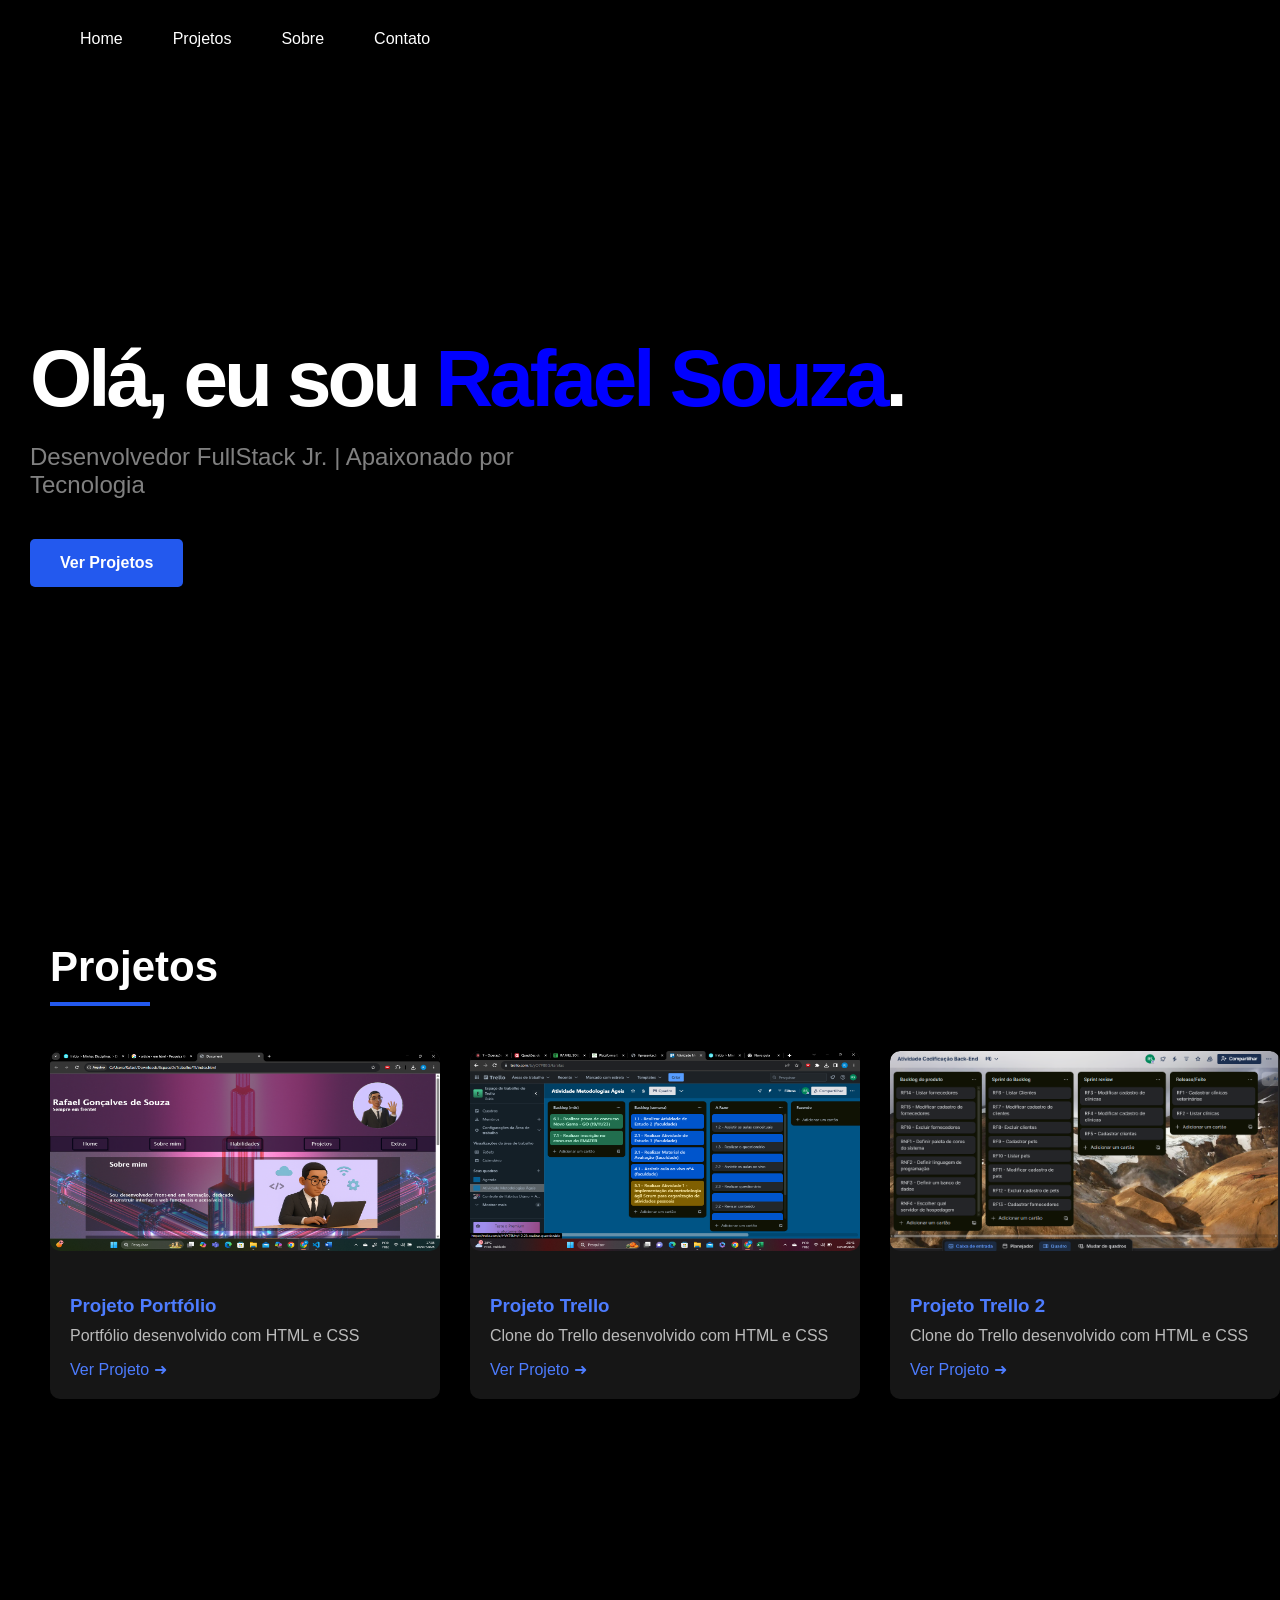
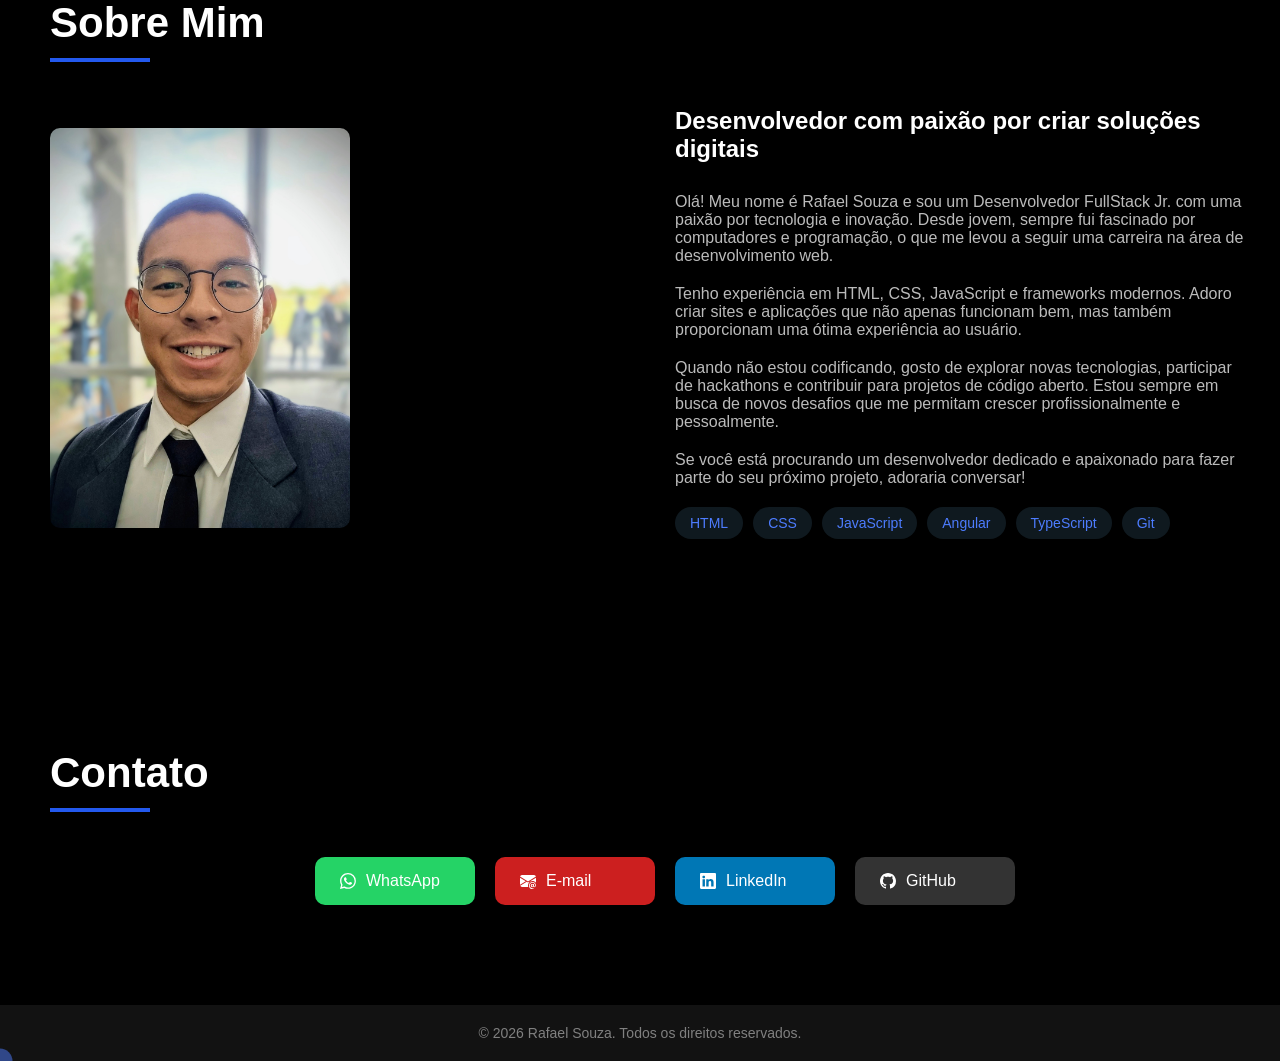
==== index.html @ 819c8e97 "Primeiro commit do portfólio" ====
<!DOCTYPE html>
<html lang="pt-br">

<head>
    <meta charset="UTF-8">
    <meta name="viewport" content="width=device-width, initial-scale=1.0">
    <title>Portfólio | Rafael Souza</title>
    <link rel="stylesheet" href="styles.css">
</head>

<body>
    <header>
        <ul>
            <li class="efeito-cursor"><a>Home</a></li>
            <li class="efeito-cursor"><a>Projetos</a></li>
            <li class="efeito-cursor"><a>Sobre</a></li>
            <li class="efeito-cursor"><a>Contato</a></li>
        </ul>
    </header>

    <section class="principal">
        <div>
            <h1>Olá, eu sou <span>Rafael Souza</span>.</h1>
            <p>Desenvolvedor FullStack Jr. | Apaixonado por Tecnologia</p>
            <a href="#projetos" class="botao-projetos efeito-cursor">Ver Projetos</a>
        </div>
    </section>
    <section class="secao">
        <h2 id="projetos" class="titulo-secao">Projetos</h2>
        <div class="grade-projetos">
            <div class="card-projeto efeito-cursor">
                <img class="img-projeto" src="img/Captura de Tela (7).png"
                    alt="Captura de tela de um site de portfólio">
                <div class="info-projeto">
                    <h3>Projeto Portfólio</h3>
                    <p>Portfólio desenvolvido com HTML e CSS</p>
                    <a>Ver Projeto ➜</a>
                </div>
            </div>
            <div class="card-projeto efeito-cursor">
                <img class="img-projeto" src="img/Captura de tela 2023-10-30 204137.png"
                    alt="Captura de tela de um site de portfólio">
                <div class="info-projeto">
                    <h3>Projeto Trello</h3>
                    <p>Clone do Trello desenvolvido com HTML e CSS</p>
                    <a>Ver Projeto ➜</a>
                </div>
            </div>
            <div class="card-projeto efeito-cursor">
                <img class="img-projeto" src="img/Captura de tela 2025-10-20 155051.png"
                    alt="Captura de tela de um site de portfólio">
                <div class="info-projeto">
                    <h3>Projeto Trello 2</h3>
                    <p>Clone do Trello desenvolvido com HTML e CSS</p>
                    <a>Ver Projeto ➜</a>
                </div>
            </div>

        </div>
    </section>
    <section class="secao">
        <h2 class="titulo-secao">Sobre Mim</h2>
        <div class="sobre">
            <img class="img-sobre" src="img/20231110_150237~2.jpg">
            <div class="conteudo-sobre">
                <h2>Desenvolvedor com paixão por criar soluções digitais</h2>
                <p>Olá! Meu nome é Rafael Souza e sou um Desenvolvedor FullStack Jr. com uma paixão por tecnologia e
                    inovação. Desde jovem, sempre fui fascinado por computadores e programação, o que me levou a seguir
                    uma carreira na área de desenvolvimento web.</p>
                <p>Tenho experiência em HTML, CSS, JavaScript e frameworks modernos. Adoro criar sites e aplicações que
                    não apenas funcionam bem, mas também proporcionam uma ótima experiência ao usuário.</p>
                <p>Quando não estou codificando, gosto de explorar novas tecnologias, participar de hackathons e
                    contribuir para projetos de código aberto. Estou sempre em busca de novos desafios que me permitam
                    crescer profissionalmente e pessoalmente.</p>
                <p>Se você está procurando um desenvolvedor dedicado e apaixonado para fazer parte do seu próximo
                    projeto, adoraria conversar!</p>
                <div class="habilidades">
                    <span class="tag-habilidades">HTML</span>
                    <span class="tag-habilidades">CSS</span>
                    <span class="tag-habilidades">JavaScript</span>
                    <span class="tag-habilidades">Angular</span>
                    <span class="tag-habilidades">TypeScript</span>
                    <span class="tag-habilidades">Git</span>
                </div>
            </div>
        </div>

    </section>
    <section class="secao">
        <h2 class="titulo-secao">Contato</h2>
        <div class="botoes-contato">
            <a href="https://wa.me/5561994406765" class="botao-contato whatsapp efeito-cursor">
                <svg xmlns="http://www.w3.org/2000/svg" width="16" height="16" fill="currentColor"
                    class="bi bi-whatsapp" viewBox="0 0 16 16">
                    <path
                        d="M13.601 2.326A7.85 7.85 0 0 0 7.994 0C3.627 0 .068 3.558.064 7.926c0 1.399.366 2.76 1.057 3.965L0 16l4.204-1.102a7.9 7.9 0 0 0 3.79.965h.004c4.368 0 7.926-3.558 7.93-7.93A7.9 7.9 0 0 0 13.6 2.326zM7.994 14.521a6.6 6.6 0 0 1-3.356-.92l-.24-.144-2.494.654.666-2.433-.156-.251a6.56 6.56 0 0 1-1.007-3.505c0-3.626 2.957-6.584 6.591-6.584a6.56 6.56 0 0 1 4.66 1.931 6.56 6.56 0 0 1 1.928 4.66c-.004 3.639-2.961 6.592-6.592 6.592m3.615-4.934c-.197-.099-1.17-.578-1.353-.646-.182-.065-.315-.099-.445.099-.133.197-.513.646-.627.775-.114.133-.232.148-.43.05-.197-.1-.836-.308-1.592-.985-.59-.525-.985-1.175-1.103-1.372-.114-.198-.011-.304.088-.403.087-.088.197-.232.296-.346.1-.114.133-.198.198-.33.065-.134.034-.248-.015-.347-.05-.099-.445-1.076-.612-1.47-.16-.389-.323-.335-.445-.34-.114-.007-.247-.007-.38-.007a.73.73 0 0 0-.529.247c-.182.198-.691.677-.691 1.654s.71 1.916.81 2.049c.098.133 1.394 2.132 3.383 2.992.47.205.84.326 1.129.418.475.152.904.129 1.246.08.38-.058 1.171-.48 1.338-.943.164-.464.164-.86.114-.943-.049-.084-.182-.133-.38-.232" />
                </svg>
                <span>WhatsApp</span>
            </a>

            <a href="https://mail.google.com/mail/?view=cm&fs=1&to=rafaelsouzagoncalves2@gmail.com" target="_blank" class="botao-contato email efeito-cursor">
                <svg xmlns="http://www.w3.org/2000/svg" width="16" height="16" fill="currentColor"
                    class="bi bi-envelope-at-fill" viewBox="0 0 16 16">
                    <path
                        d="M2 2A2 2 0 0 0 .05 3.555L8 8.414l7.95-4.859A2 2 0 0 0 14 2zm-2 9.8V4.698l5.803 3.546zm6.761-2.97-6.57 4.026A2 2 0 0 0 2 14h6.256A4.5 4.5 0 0 1 8 12.5a4.49 4.49 0 0 1 1.606-3.446l-.367-.225L8 9.586zM16 9.671V4.697l-5.803 3.546.338.208A4.5 4.5 0 0 1 12.5 8c1.414 0 2.675.652 3.5 1.671" />
                    <path
                        d="M15.834 12.244c0 1.168-.577 2.025-1.587 2.025-.503 0-1.002-.228-1.12-.648h-.043c-.118.416-.543.643-1.015.643-.77 0-1.259-.542-1.259-1.434v-.529c0-.844.481-1.4 1.26-1.4.585 0 .87.333.953.63h.03v-.568h.905v2.19c0 .272.18.42.411.42.315 0 .639-.415.639-1.39v-.118c0-1.277-.95-2.326-2.484-2.326h-.04c-1.582 0-2.64 1.067-2.64 2.724v.157c0 1.867 1.237 2.654 2.57 2.654h.045c.507 0 .935-.07 1.18-.18v.731c-.219.1-.643.175-1.237.175h-.044C10.438 16 9 14.82 9 12.646v-.214C9 10.36 10.421 9 12.485 9h.035c2.12 0 3.314 1.43 3.314 3.034zm-4.04.21v.227c0 .586.227.8.581.8.31 0 .564-.17.564-.743v-.367c0-.516-.275-.708-.572-.708-.346 0-.573.245-.573.791" />
                </svg>
                <span>E-mail</span>
            </a>
            <a href="https://www.linkedin.com/in/rafael-gonçalves-de-souza-638a49396" class="botao-contato linkedin efeito-cursor">
                <svg xmlns="http://www.w3.org/2000/svg" width="16" height="16" fill="currentColor"
                    class="bi bi-linkedin" viewBox="0 0 16 16">
                    <path
                        d="M0 1.146C0 .513.526 0 1.175 0h13.65C15.474 0 16 .513 16 1.146v13.708c0 .633-.526 1.146-1.175 1.146H1.175C.526 16 0 15.487 0 14.854zm4.943 12.248V6.169H2.542v7.225zm-1.2-8.212c.837 0 1.358-.554 1.358-1.248-.015-.709-.52-1.248-1.342-1.248S2.4 3.226 2.4 3.934c0 .694.521 1.248 1.327 1.248zm4.908 8.212V9.359c0-.216.016-.432.08-.586.173-.431.568-.878 1.232-.878.869 0 1.216.662 1.216 1.634v3.865h2.401V9.25c0-2.22-1.184-3.252-2.764-3.252-1.274 0-1.845.7-2.165 1.193v.025h-.016l.016-.025V6.169h-2.4c.03.678 0 7.225 0 7.225z" />
                </svg>
                <span>LinkedIn</span>
            </a>
            <a href="https://github.com/Rafael-G-Souza" class="botao-contato github efeito-cursor">
                <svg xmlns="http://www.w3.org/2000/svg" width="16" height="16" fill="currentColor" class="bi bi-github"
                    viewBox="0 0 16 16">
                    <path
                        d="M8 0C3.58 0 0 3.58 0 8c0 3.54 2.29 6.53 5.47 7.59.4.07.55-.17.55-.38 0-.19-.01-.82-.01-1.49-2.01.37-2.53-.49-2.69-.94-.09-.23-.48-.94-.82-1.13-.28-.15-.68-.52-.01-.53.63-.01 1.08.58 1.23.82.72 1.21 1.87.87 2.33.66.07-.52.28-.87.51-1.07-1.78-.2-3.64-.89-3.64-3.95 0-.87.31-1.59.82-2.15-.08-.2-.36-1.02.08-2.12 0 0 .67-.21 2.2.82.64-.18 1.32-.27 2-.27s1.36.09 2 .27c1.53-1.04 2.2-.82 2.2-.82.44 1.1.16 1.92.08 2.12.51.56.82 1.27.82 2.15 0 3.07-1.87 3.75-3.65 3.95.29.25.54.73.54 1.48 0 1.07-.01 1.93-.01 2.2 0 .21.15.46.55.38A8.01 8.01 0 0 0 16 8c0-4.42-3.58-8-8-8" />
                </svg>
                <span>GitHub</span>
            </a>
        </div>
    </section>

    <footer>
        <p>© 2026 Rafael Souza. Todos os direitos reservados.</p>
    </footer>
    <div class="cursor"></div>
</body>
<script>
    const cursor = document.querySelector('.cursor');

    document.addEventListener('mousemove', function (e) {
        cursor.style.left = e.clientX + 'px';
        cursor.style.top = e.clientY + 'px';
    });

    document.addEventListener('mouseleave', function () {
        cursor.style.display = 'none';
    });

    document.addEventListener('mouseenter', function () {
        cursor.style.display = 'block';
    });
</script>

</html>
---- styles.css ----
*{
    margin: 0;
    padding: 0;
    box-sizing: border-box;
    font-family: 'Lucida Sans', 'Lucida Sans Regular', 'Lucida Grande', 'Lucida Sans Unicode', Geneva, Verdana, sans-serif;
    cursor: none;
}

html {
    scroll-behavior: smooth;
}

body{
    background-color: black;
    color: white;
}
header{
    display: flex;
    justify-content: space-between;
    align-items: center;
    padding: 30px;
    margin-left: 50px;
}

.secao{
    padding: 100px 0;
    padding-left: 50px;
}
ul{
    display: flex;
    gap: 50px;
    list-style: none;
}

.principal{
    display: flex;
    align-items: center;
    margin-left: 30px;
    min-height: 85vh;
}

.principal h1{
    font-size: 80px;
    line-height: 1.1;
    margin-bottom: 20px;
    letter-spacing: -4px;
}

.principal h1 span{
    color: blue;
}

.principal p{
    font-size: 24px;
    margin-bottom: 40px;
    max-width: 500px;
    color: gray;
}

.botao-projetos{
    display: inline-block;
    padding: 15px 30px;
    background-color: #2359ee;
    color: white;
    font-weight: bold;
    border-radius: 5px;
    text-decoration: none;
}


.titulo-secao{
    font-size: 42px;
    margin-bottom: 60px;
    position: relative;
}

.titulo-secao::after{
    content: '';
    position: absolute;
    bottom: -15px;
    left: 0;
    width: 100px;
    height: 4px;
    background-color: #2359ee;
}

.grade-projetos{
    display: grid;
    grid-template-columns: repeat(auto-fill, minmax(300px, 1fr));
    gap: 30px;
}
.img-projeto{
    width: 100%;
    height: 200px;
    border-radius: 10px;
    margin-bottom: 20px;
}

.card-projeto{
    background-color: #161616;
    border-radius: 10px;
    overflow: hidden;
}

.info-projeto{
    padding: 20px;
}

.info-projeto h3{
    margin-bottom: 10px;
}

.info-projeto p{
    color: #bbb;
    margin-bottom: 15px;
}

.info-projeto{
    color: #4d7cfe;
    font-weight: 500;
}

.sobre{
    display: grid;
    grid-template-columns: 1fr 1fr;
    gap: 50px;
    align-items: center;
    max-width: 1200px;
}

.img-sobre{
    height: 400px;
    background-color: #161616;
    border-radius: 10px;
}

.conteudo-sobre h2{
    margin-bottom: 30px;

}

.conteudo-sobre p{
    color: #bbb;
    margin-bottom: 20px;

}

.habilidades{
    display: flex;
    flex-wrap: wrap;
    margin-top: 20px;
}

.tag-habilidades{
    background-color: rgba(77, 124, 154, 0.2);
    color: #4d7cfe;
    padding: 8px 15px;
    border-radius: 20px;
    margin-right: 10px;
    margin-bottom: 10px;
    font-size: 14px;
}

.botoes-contato{
    display: flex;
    flex-wrap: wrap;
    gap: 20px;
    justify-content: center;
    align-items: center;
    max-width: 800px;
    margin: 0 auto;
}

.botao-contato{
    display: flex;
    align-items: center;
    gap: 10px;
    padding: 15px 25px;
    border-radius: 10px;
    font-weight: 500;
    min-width: 160px;
    text-decoration: none;
}

.whatsapp{
    background-color: #25D366;
    color: white;
}

.email{
    background-color: rgb(204, 31, 31);
    color: white;
}

.linkedin{
    background-color: #0077b5;
    color: white;
}

.github{
    background-color: #333;
    color: white;   
}

footer{
    text-align: center;
    padding: 20px;
    background-color: #121212;
    color: gray;
    font-size: 14px;
}

.efeito-cursor:hover{
    transform:translateY(-5px);
    transition: all 0.3s ease-in-out;
}

.cursor{
    pointer-events: none;
    position: fixed;
    width:25px;
    height:25px;
    border-radius: 50%;
    background-color: rgba(77, 124, 254, 0.5);
    z-index: 99;
    transform: translate(-50%, -50%);
}

img{
    max-width: 100%;
    height: auto;
}

@media (max-width: 768px){
    header{
        padding: 20px;
    }
    .principal h1{
        font-size: 50px;
    }
    ul{
        gap: 20px;
        justify-content: flex-start;
    }
    .secao{
        padding: 60px 20px;
    }
    .sobre{
        grid-template-columns: 1fr;
    }
    .img-sobre{
        height: auto;
    }
}
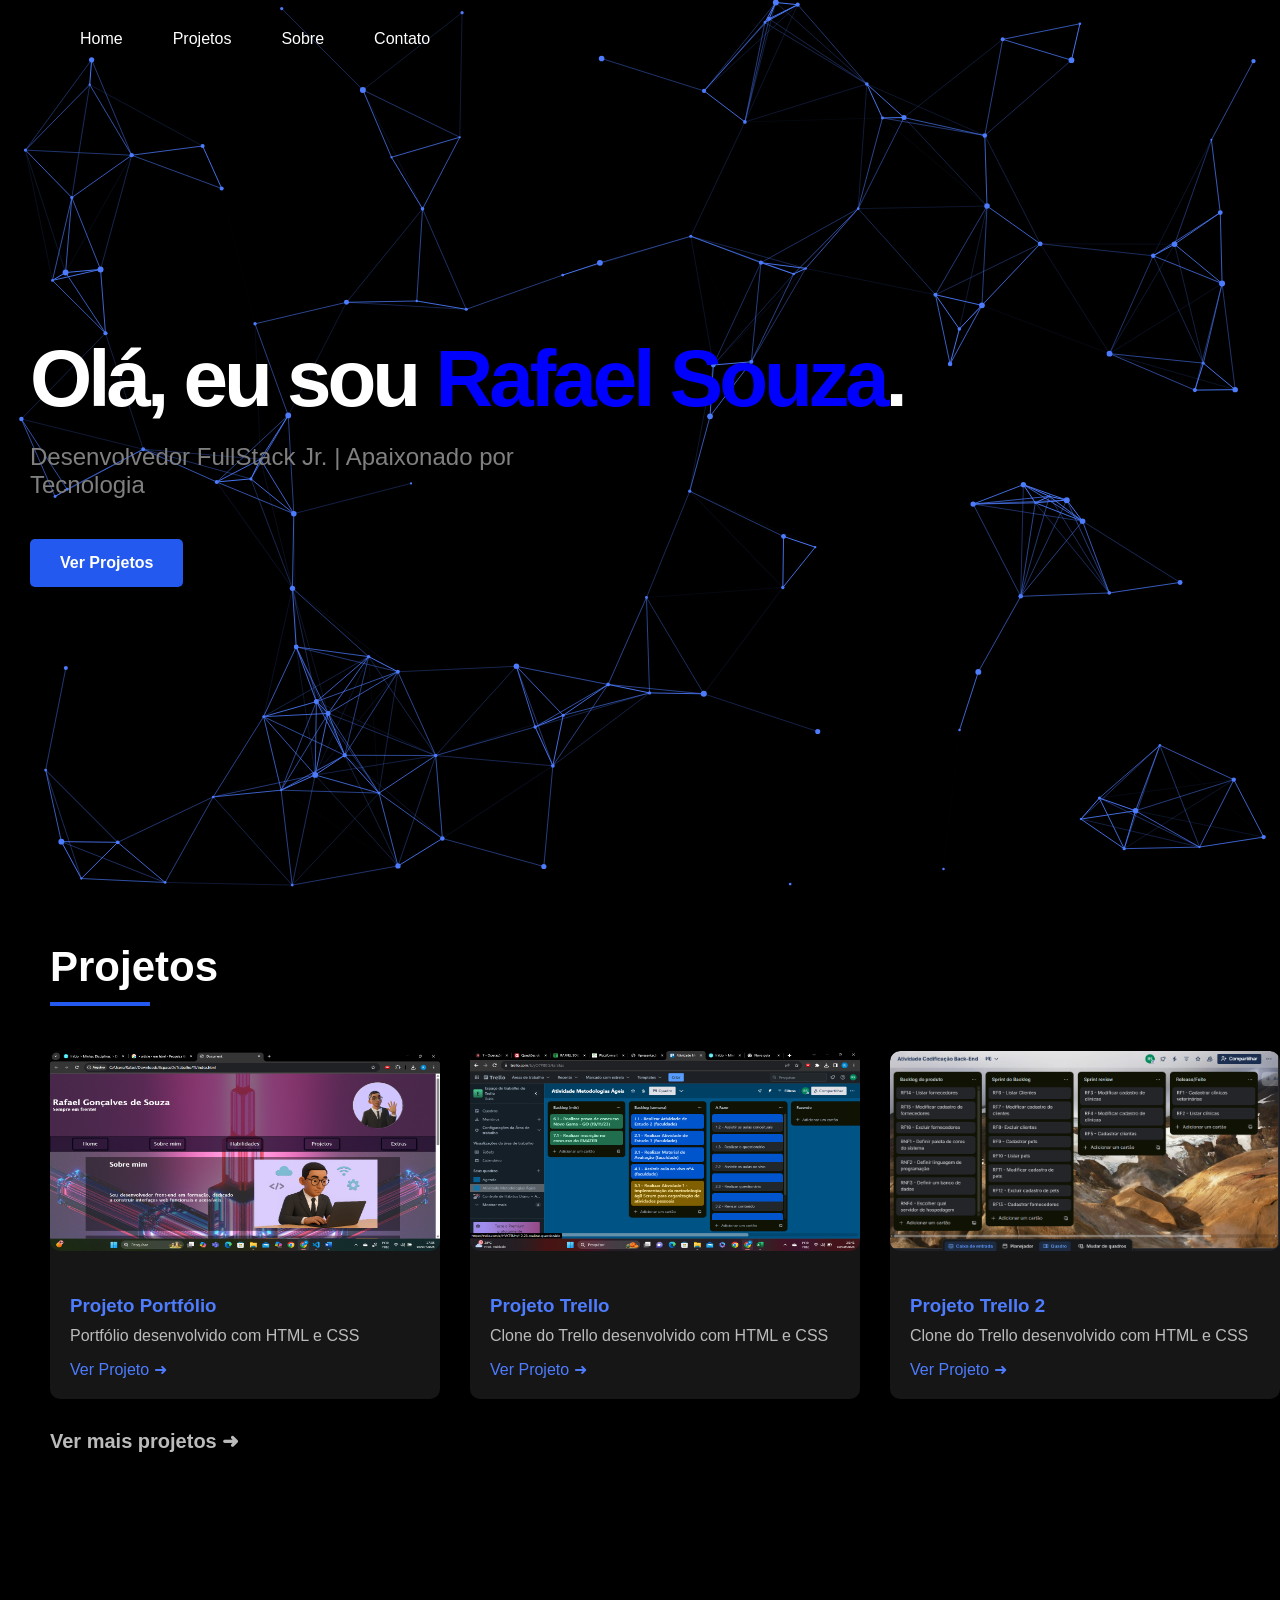
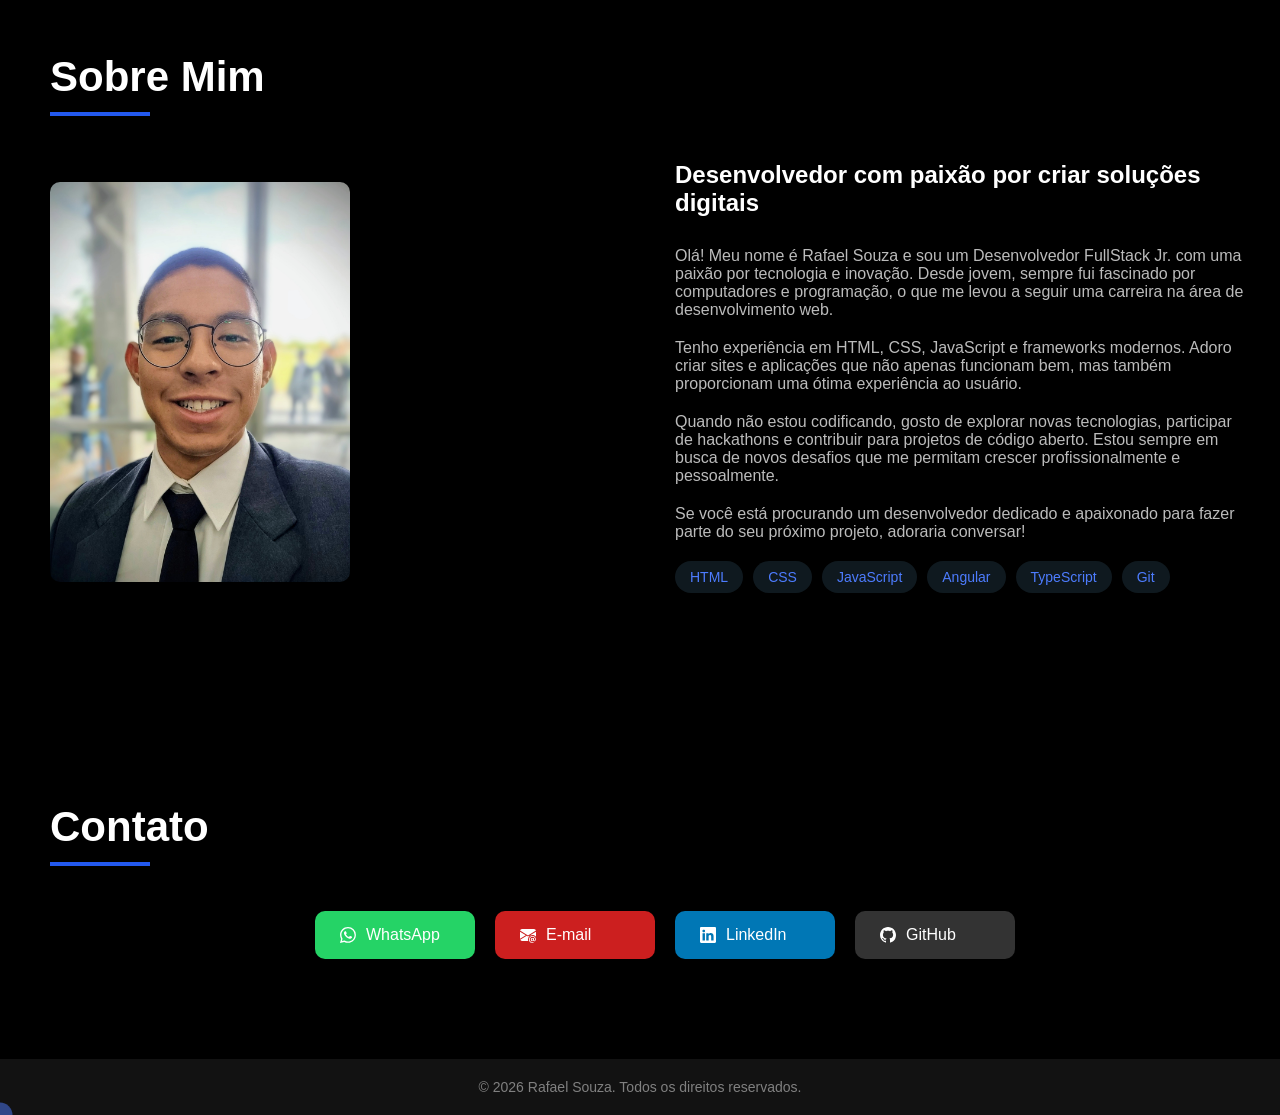
==== commit 9b4dddba: "Adiciona o efeito de partículas e melhorias no layout" ====
--- a/index.html
+++ b/index.html
@@ -9,9 +9,10 @@
 </head>
 
 <body>
+    <canvas id="canvas-particulas"></canvas>
     <header>
         <ul>
-            <li class="efeito-cursor"><a>Home</a></li>
+            <li class="efeito-cursor"><a href="index.html">Home</a></li>
             <li class="efeito-cursor"><a>Projetos</a></li>
             <li class="efeito-cursor"><a>Sobre</a></li>
             <li class="efeito-cursor"><a>Contato</a></li>
@@ -55,7 +56,9 @@
                     <a>Ver Projeto ➜</a>
                 </div>
             </div>
-
+            <div class="container-ver-mais">
+                <a href="https://github.com/Rafael-G-Souza?tab=repositories" target="_blank" class="link-ver-mais efeito-cursor"><span class="seta-animada">Ver mais projetos ➜</span></a>
+            </div>
         </div>
     </section>
     <section class="secao">
@@ -98,7 +101,8 @@
                 <span>WhatsApp</span>
             </a>
 
-            <a href="https://mail.google.com/mail/?view=cm&fs=1&to=rafaelsouzagoncalves2@gmail.com" target="_blank" class="botao-contato email efeito-cursor">
+            <a href="https://mail.google.com/mail/?view=cm&fs=1&to=rafaelsouzagoncalves2@gmail.com" target="_blank"
+                class="botao-contato email efeito-cursor">
                 <svg xmlns="http://www.w3.org/2000/svg" width="16" height="16" fill="currentColor"
                     class="bi bi-envelope-at-fill" viewBox="0 0 16 16">
                     <path
@@ -108,7 +112,8 @@
                 </svg>
                 <span>E-mail</span>
             </a>
-            <a href="https://www.linkedin.com/in/rafael-gonçalves-de-souza-638a49396" class="botao-contato linkedin efeito-cursor">
+            <a href="https://www.linkedin.com/in/rafael-gonçalves-de-souza-638a49396"
+                class="botao-contato linkedin efeito-cursor">
                 <svg xmlns="http://www.w3.org/2000/svg" width="16" height="16" fill="currentColor"
                     class="bi bi-linkedin" viewBox="0 0 16 16">
                     <path
@@ -148,5 +153,6 @@
         cursor.style.display = 'block';
     });
 </script>
+<script src="img/particles.js"></script>
 
 </html>
--- a/styles.css
+++ b/styles.css
@@ -64,6 +64,10 @@
     color: white;
     font-weight: bold;
     border-radius: 5px;
+    text-decoration: none;
+}
+header a{
+    color: white;
     text-decoration: none;
 }
 
@@ -251,4 +255,52 @@
     .img-sobre{
         height: auto;
     }
-}+}
+#canvas-particulas{
+    position: fixed;
+    top: 0;
+    left: 0;
+    width: 100%;
+    height: 100%;
+    z-index: -1;
+    pointer-events: none;
+    background-color: black;
+}
+
+/* Container para centralizar o botão abaixo da grid */
+.container-ver-mais {
+    display: flex;
+    align-items: center;
+ /* Alinha ao centro horizontalmente */
+}
+
+/* Estilo do link (texto + seta) */
+.link-ver-mais {
+    text-decoration: none;
+    color: #bbb; /* Cinza claro inicial, igual aos seus parágrafos */
+    font-size: 20px;
+    font-weight: bold;
+    transition: color 0.3s ease;
+    display: flex;
+    flex-wrap: nowrap;
+    align-items: center;
+}
+
+/* Efeito Hover no texto */
+.link-ver-mais:hover {
+    color: #4d7cfe; /* Azul do seu tema (igual ao título dos cards) */
+}
+
+/* Estilo específico da seta para animação independente */
+.seta-animada {
+    display: inline-block;
+    transition: transform 0.3s ease;
+}
+
+/* Quando passar o mouse no link, a seta move para a direita */
+.link-ver-mais:hover .seta-animada {
+    transform: translateX(10px);
+}
+
+
+
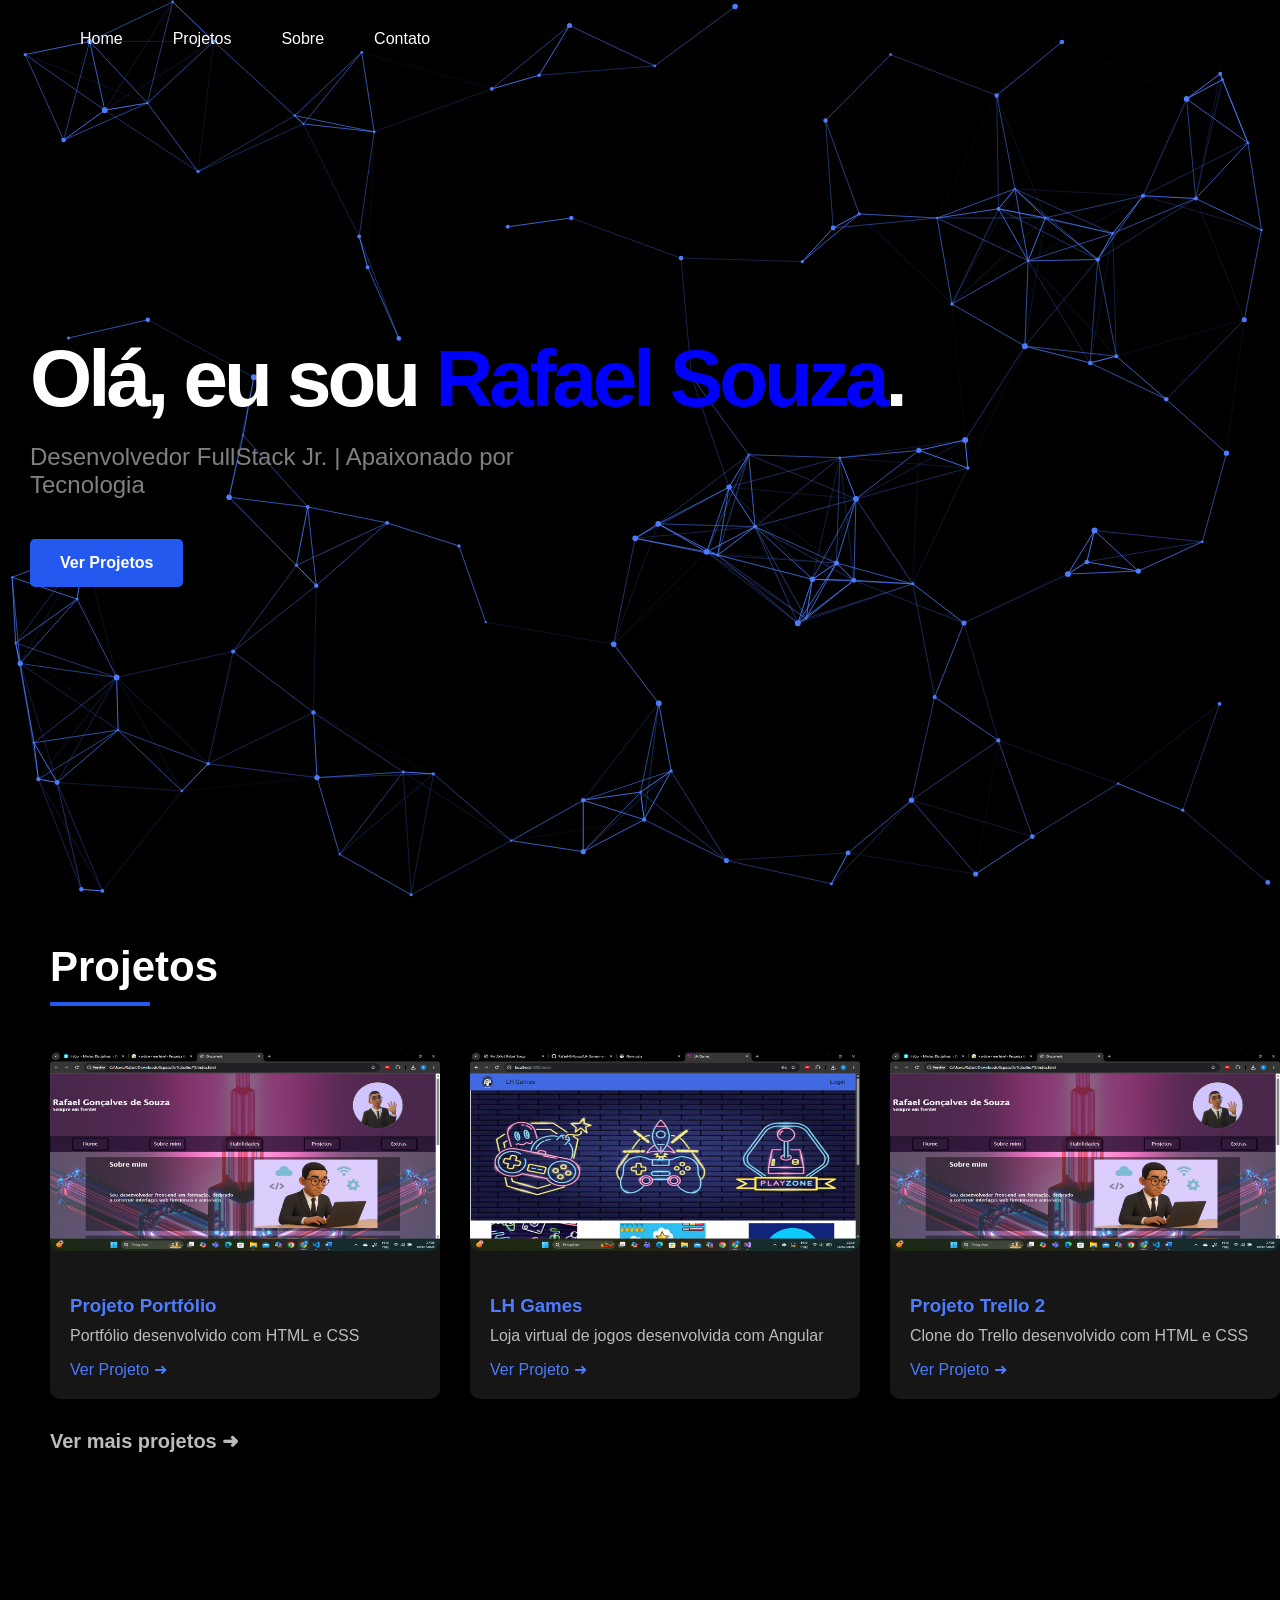
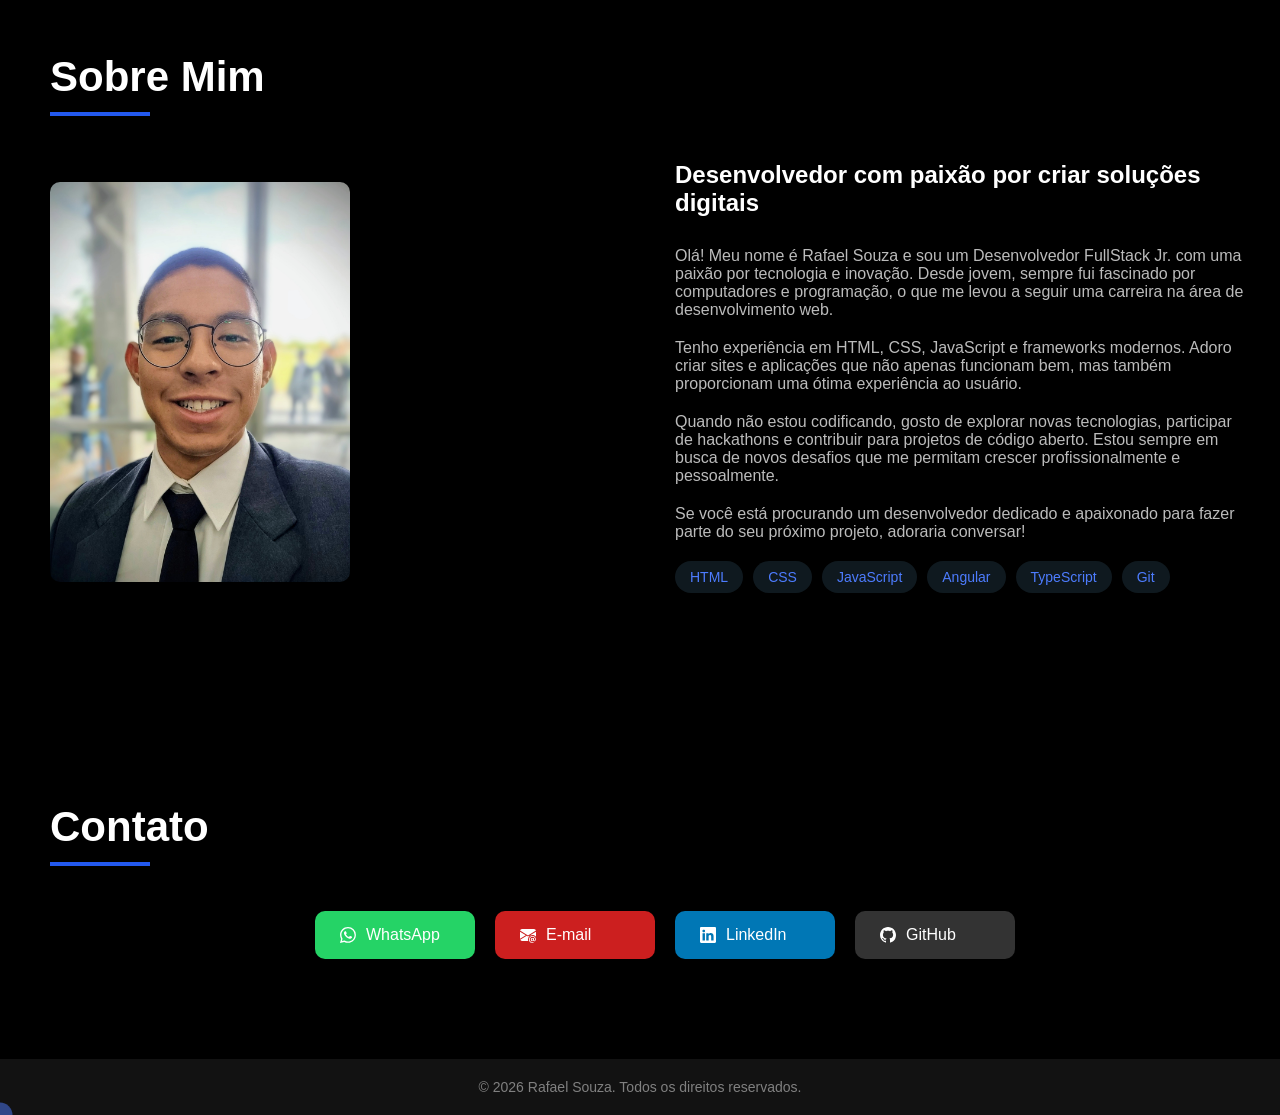
==== commit 27f69133: "Melhorias na estilização, responsividade e ajustes nos links" ====
--- a/index.html
+++ b/index.html
@@ -13,9 +13,9 @@
     <header>
         <ul>
             <li class="efeito-cursor"><a href="index.html">Home</a></li>
-            <li class="efeito-cursor"><a>Projetos</a></li>
-            <li class="efeito-cursor"><a>Sobre</a></li>
-            <li class="efeito-cursor"><a>Contato</a></li>
+            <li class="efeito-cursor"><a href="#projetos">Projetos</a></li>
+            <li class="efeito-cursor"><a href="#sobre">Sobre</a></li>
+            <li class="efeito-cursor"><a href="#contato">Contato</a></li>
         </ul>
     </header>
 
@@ -39,16 +39,16 @@
                 </div>
             </div>
             <div class="card-projeto efeito-cursor">
-                <img class="img-projeto" src="img/Captura de tela 2023-10-30 204137.png"
-                    alt="Captura de tela de um site de portfólio">
+                <img class="img-projeto" src="img/Captura de tela 2026-01-16 112005.png"
+                    alt="Captura de tela de um site de loja de jogos">
                 <div class="info-projeto">
-                    <h3>Projeto Trello</h3>
-                    <p>Clone do Trello desenvolvido com HTML e CSS</p>
-                    <a>Ver Projeto ➜</a>
+                    <h3>LH Games</h3>
+                    <p>Loja virtual de jogos desenvolvida com Angular</p>
+                    <a href="https://github.com/Rafael-G-Souza/LH-Games--angular-.git">Ver Projeto ➜</a>
                 </div>
             </div>
             <div class="card-projeto efeito-cursor">
-                <img class="img-projeto" src="img/Captura de tela 2025-10-20 155051.png"
+                <img class="img-projeto" src="img/Captura de Tela (7).png"
                     alt="Captura de tela de um site de portfólio">
                 <div class="info-projeto">
                     <h3>Projeto Trello 2</h3>
@@ -57,13 +57,13 @@
                 </div>
             </div>
             <div class="container-ver-mais">
-                <a href="https://github.com/Rafael-G-Souza?tab=repositories" target="_blank" class="link-ver-mais efeito-cursor"><span class="seta-animada">Ver mais projetos ➜</span></a>
+                <a href="projetos.html" target="_blank" class="link-ver-mais efeito-cursor"><span class="seta-animada">Ver mais projetos ➜</span></a>
             </div>
         </div>
     </section>
     <section class="secao">
         <h2 class="titulo-secao">Sobre Mim</h2>
-        <div class="sobre">
+        <div id="sobre" class="sobre">
             <img class="img-sobre" src="img/20231110_150237~2.jpg">
             <div class="conteudo-sobre">
                 <h2>Desenvolvedor com paixão por criar soluções digitais</h2>
@@ -91,7 +91,7 @@
     </section>
     <section class="secao">
         <h2 class="titulo-secao">Contato</h2>
-        <div class="botoes-contato">
+        <div id="contato" class="botoes-contato">
             <a href="https://wa.me/5561994406765" class="botao-contato whatsapp efeito-cursor">
                 <svg xmlns="http://www.w3.org/2000/svg" width="16" height="16" fill="currentColor"
                     class="bi bi-whatsapp" viewBox="0 0 16 16">
@@ -136,23 +136,13 @@
         <p>© 2026 Rafael Souza. Todos os direitos reservados.</p>
     </footer>
     <div class="cursor"></div>
+    <button id="botao-topo" class="botao-topo efeito-cursor">
+        <svg xmlns="http://www.w3.org/2000/svg" width="20" height="20" fill="currentColor" viewBox="0 0 16 16">
+        <path fill-rule="evenodd" d="M8 15a.5.5 0 0 0 .5-.5V2.707l3.146 3.147a.5.5 0 0 0 .708-.708l-4-4a.5.5 0 0 0-.708 0l-4 4a.5.5 0 1 0 .708.708L7.5 2.707V14.5a.5.5 0 0 0 .5.5z"/>
+    </svg>
+    </button>
 </body>
-<script>
-    const cursor = document.querySelector('.cursor');
-
-    document.addEventListener('mousemove', function (e) {
-        cursor.style.left = e.clientX + 'px';
-        cursor.style.top = e.clientY + 'px';
-    });
-
-    document.addEventListener('mouseleave', function () {
-        cursor.style.display = 'none';
-    });
-
-    document.addEventListener('mouseenter', function () {
-        cursor.style.display = 'block';
-    });
-</script>
+<script src="script.js"></script>
 <script src="img/particles.js"></script>
 
 </html>
--- a/styles.css
+++ b/styles.css
@@ -3,7 +3,7 @@
     padding: 0;
     box-sizing: border-box;
     font-family: 'Lucida Sans', 'Lucida Sans Regular', 'Lucida Grande', 'Lucida Sans Unicode', Geneva, Verdana, sans-serif;
-    cursor: none;
+    
 }
 
 html {
@@ -13,6 +13,7 @@
 body{
     background-color: black;
     color: white;
+    cursor: none;
 }
 header{
     display: flex;
@@ -30,6 +31,10 @@
     display: flex;
     gap: 50px;
     list-style: none;
+}
+
+#projetos {
+    scroll-margin-top: 50px; 
 }
 
 .principal{
@@ -122,6 +127,11 @@
 .info-projeto{
     color: #4d7cfe;
     font-weight: 500;
+}
+
+.info-projeto a{
+    text-decoration: none;
+    color: #4d7cfe;
 }
 
 .sobre{
@@ -235,6 +245,41 @@
     height: auto;
 }
 
+.botao-topo{
+    position: fixed;
+    bottom: 30px;
+    right: 30px;
+    width: 50px;
+    height: 50px;
+    background-color: #2359ee;
+    border: none;
+    border-radius: 50%;
+    color: white;
+    font-size: 20px;
+    cursor:pointer;
+    display: none;
+    align-items: center;
+    justify-content: center;
+    z-index: 98;
+    transition:all 0.3 ease;
+    box-shadow: 0 4px 12px rgba(35, 89, 238, 0.4);
+}
+
+.botao-topo:hover{
+    background-color: #1a47d4;
+    box-shadow: 0 6px 16px rgba(35, 89, 238, 0.6);
+    transform: translateY(-5px);
+}
+
+.botao-topo.mostrar{
+    display: flex;
+}
+
+.botao-topo svg{
+    width: 20px;
+    height: 20px;
+}
+
 @media (max-width: 768px){
     header{
         padding: 20px;
@@ -254,6 +299,12 @@
     }
     .img-sobre{
         height: auto;
+    }
+}
+
+@media (max-width: 1100px){
+    .secao{
+        margin-right: 40px;
     }
 }
 #canvas-particulas{
@@ -267,17 +318,14 @@
     background-color: black;
 }
 
-/* Container para centralizar o botão abaixo da grid */
 .container-ver-mais {
     display: flex;
     align-items: center;
- /* Alinha ao centro horizontalmente */
-}
-
-/* Estilo do link (texto + seta) */
+}
+
 .link-ver-mais {
     text-decoration: none;
-    color: #bbb; /* Cinza claro inicial, igual aos seus parágrafos */
+    color: #bbb;
     font-size: 20px;
     font-weight: bold;
     transition: color 0.3s ease;
@@ -286,18 +334,15 @@
     align-items: center;
 }
 
-/* Efeito Hover no texto */
 .link-ver-mais:hover {
-    color: #4d7cfe; /* Azul do seu tema (igual ao título dos cards) */
-}
-
-/* Estilo específico da seta para animação independente */
+    color: #4d7cfe; 
+}
+
 .seta-animada {
     display: inline-block;
     transition: transform 0.3s ease;
 }
 
-/* Quando passar o mouse no link, a seta move para a direita */
 .link-ver-mais:hover .seta-animada {
     transform: translateX(10px);
 }
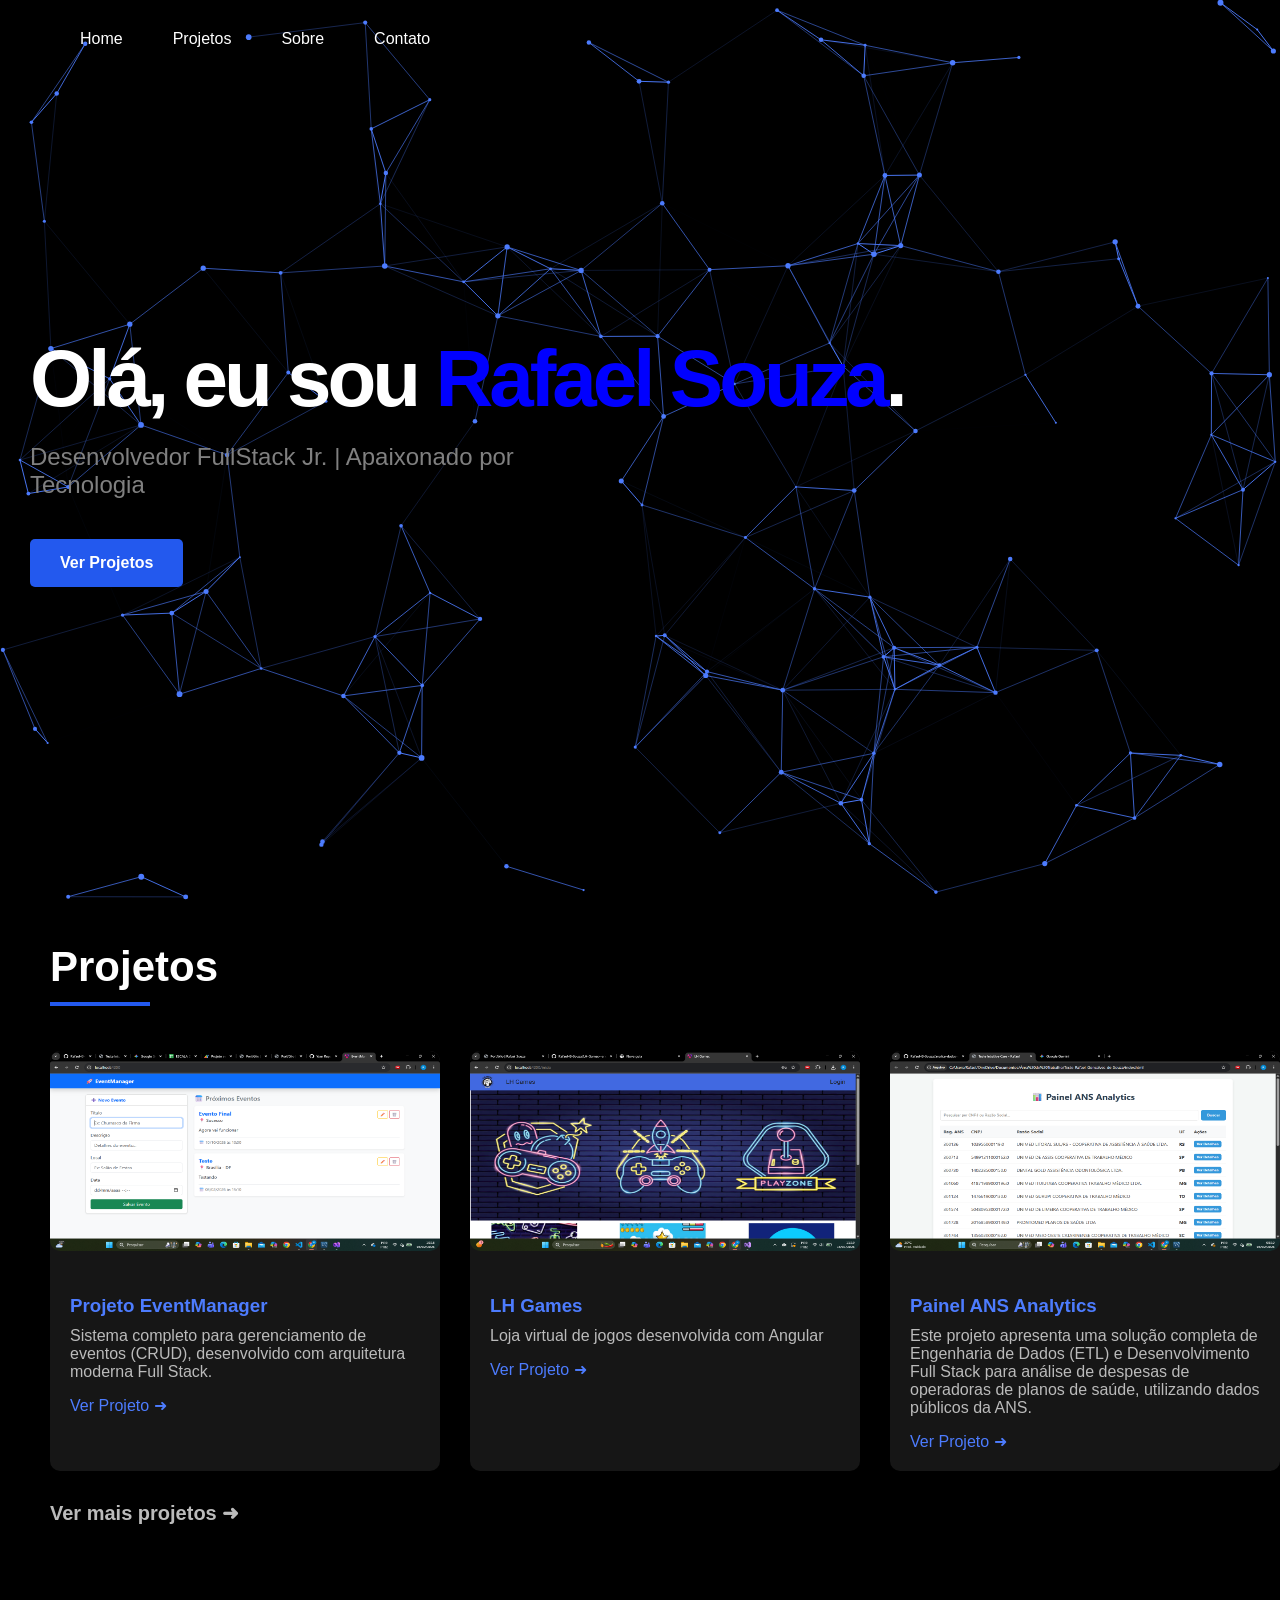
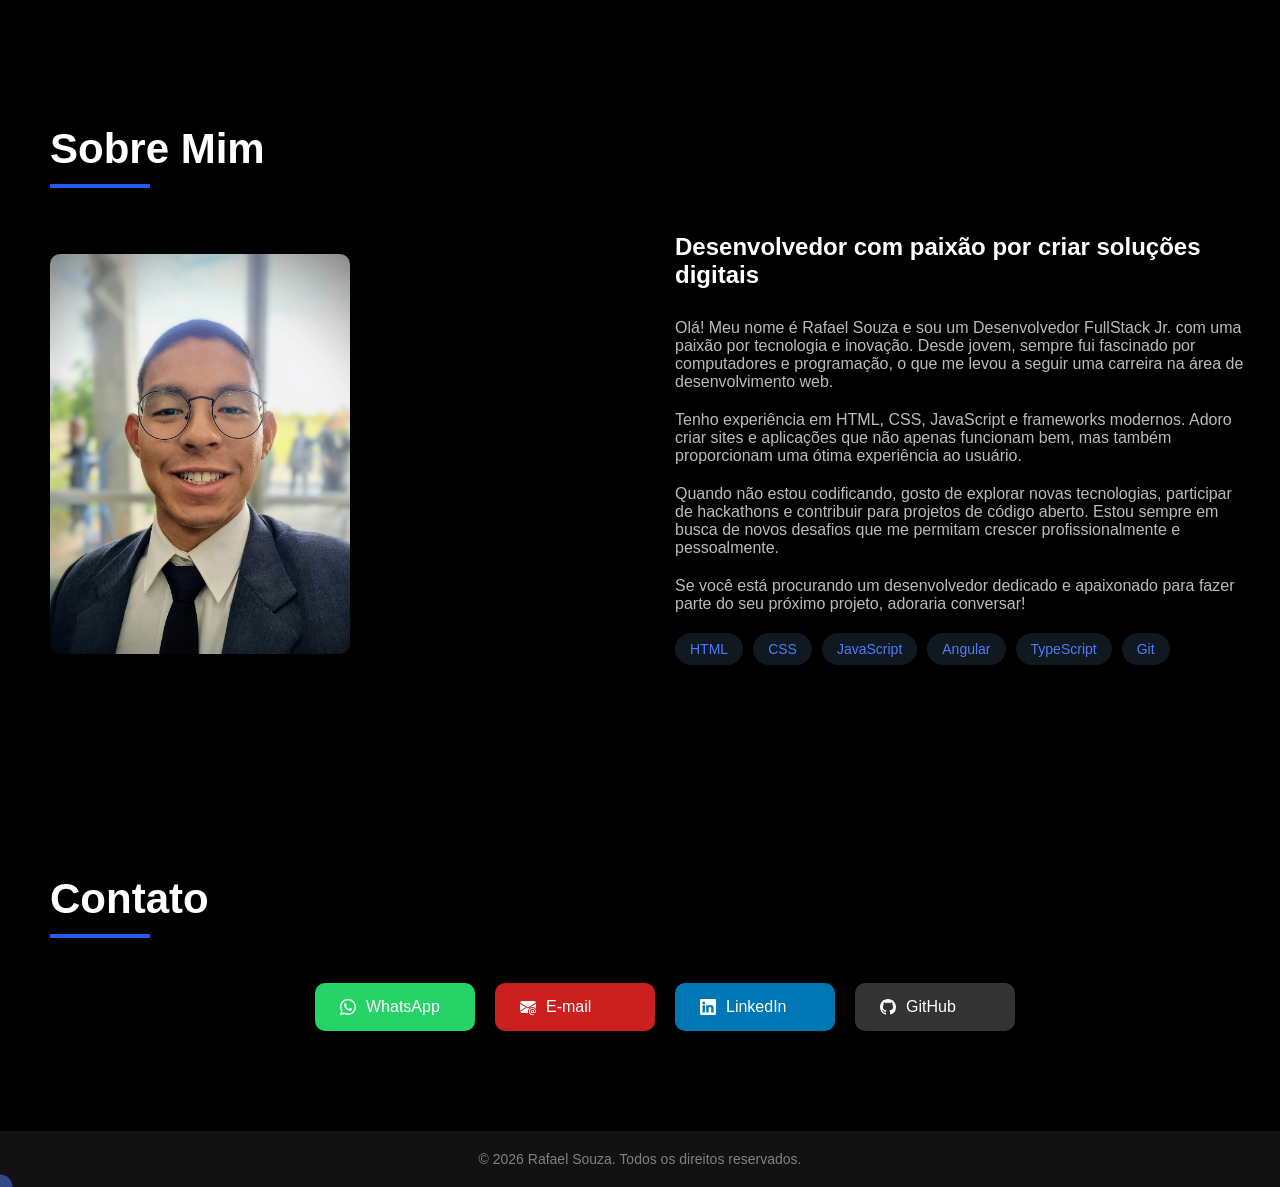
==== commit 9b9c011a: "Inclusão de projetos reais" ====
--- a/index.html
+++ b/index.html
@@ -30,12 +30,13 @@
         <h2 id="projetos" class="titulo-secao">Projetos</h2>
         <div class="grade-projetos">
             <div class="card-projeto efeito-cursor">
-                <img class="img-projeto" src="img/Captura de Tela (7).png"
+                <img class="img-projeto" src="img/Captura de tela 2026-02-06 101838.png"
                     alt="Captura de tela de um site de portfólio">
                 <div class="info-projeto">
-                    <h3>Projeto Portfólio</h3>
-                    <p>Portfólio desenvolvido com HTML e CSS</p>
-                    <a>Ver Projeto ➜</a>
+                    <h3>Projeto EventManager</h3>
+                    <p>Sistema completo para gerenciamento de eventos (CRUD), desenvolvido com arquitetura moderna Full
+                        Stack.</p>
+                    <a href="https://github.com/Rafael-G-Souza/EventManager.git">Ver Projeto ➜</a>
                 </div>
             </div>
             <div class="card-projeto efeito-cursor">
@@ -48,16 +49,19 @@
                 </div>
             </div>
             <div class="card-projeto efeito-cursor">
-                <img class="img-projeto" src="img/Captura de Tela (7).png"
+                <img class="img-projeto" src="img/Captura de tela 2026-02-06 091056.png"
                     alt="Captura de tela de um site de portfólio">
                 <div class="info-projeto">
-                    <h3>Projeto Trello 2</h3>
-                    <p>Clone do Trello desenvolvido com HTML e CSS</p>
-                    <a>Ver Projeto ➜</a>
+                    <h3>Painel ANS Analytics</h3>
+                    <p>Este projeto apresenta uma solução completa de Engenharia de Dados (ETL) e Desenvolvimento Full
+                        Stack para análise de despesas de operadoras de planos de saúde, utilizando dados públicos da
+                        ANS.</p>
+                    <a href="https://github.com/Rafael-G-Souza/analise-dados-ans.git">Ver Projeto ➜</a>
                 </div>
             </div>
             <div class="container-ver-mais">
-                <a href="projetos.html" target="_blank" class="link-ver-mais efeito-cursor"><span class="seta-animada">Ver mais projetos ➜</span></a>
+                <a href="projetos.html" target="_blank" class="link-ver-mais efeito-cursor"><span
+                        class="seta-animada">Ver mais projetos ➜</span></a>
             </div>
         </div>
     </section>
@@ -138,8 +142,9 @@
     <div class="cursor"></div>
     <button id="botao-topo" class="botao-topo efeito-cursor">
         <svg xmlns="http://www.w3.org/2000/svg" width="20" height="20" fill="currentColor" viewBox="0 0 16 16">
-        <path fill-rule="evenodd" d="M8 15a.5.5 0 0 0 .5-.5V2.707l3.146 3.147a.5.5 0 0 0 .708-.708l-4-4a.5.5 0 0 0-.708 0l-4 4a.5.5 0 1 0 .708.708L7.5 2.707V14.5a.5.5 0 0 0 .5.5z"/>
-    </svg>
+            <path fill-rule="evenodd"
+                d="M8 15a.5.5 0 0 0 .5-.5V2.707l3.146 3.147a.5.5 0 0 0 .708-.708l-4-4a.5.5 0 0 0-.708 0l-4 4a.5.5 0 1 0 .708.708L7.5 2.707V14.5a.5.5 0 0 0 .5.5z" />
+        </svg>
     </button>
 </body>
 <script src="script.js"></script>
--- a/styles.css
+++ b/styles.css
@@ -1,21 +1,21 @@
-*{
+* {
     margin: 0;
     padding: 0;
     box-sizing: border-box;
     font-family: 'Lucida Sans', 'Lucida Sans Regular', 'Lucida Grande', 'Lucida Sans Unicode', Geneva, Verdana, sans-serif;
-    
 }
 
 html {
     scroll-behavior: smooth;
 }
 
-body{
+body {
     background-color: black;
     color: white;
     cursor: none;
 }
-header{
+
+header {
     display: flex;
     justify-content: space-between;
     align-items: center;
@@ -23,46 +23,47 @@
     margin-left: 50px;
 }
 
-.secao{
+.secao {
     padding: 100px 0;
     padding-left: 50px;
 }
-ul{
+
+ul {
     display: flex;
     gap: 50px;
     list-style: none;
 }
 
 #projetos {
-    scroll-margin-top: 50px; 
-}
-
-.principal{
+    scroll-margin-top: 50px;
+}
+
+.principal {
     display: flex;
     align-items: center;
     margin-left: 30px;
     min-height: 85vh;
 }
 
-.principal h1{
+.principal h1 {
     font-size: 80px;
     line-height: 1.1;
     margin-bottom: 20px;
     letter-spacing: -4px;
 }
 
-.principal h1 span{
+.principal h1 span {
     color: blue;
 }
 
-.principal p{
+.principal p {
     font-size: 24px;
     margin-bottom: 40px;
     max-width: 500px;
     color: gray;
 }
 
-.botao-projetos{
+.botao-projetos {
     display: inline-block;
     padding: 15px 30px;
     background-color: #2359ee;
@@ -71,19 +72,20 @@
     border-radius: 5px;
     text-decoration: none;
 }
-header a{
-    color: white;
-    text-decoration: none;
-}
-
-
-.titulo-secao{
+
+header a {
+    color: white;
+    text-decoration: none;
+}
+
+
+.titulo-secao {
     font-size: 42px;
     margin-bottom: 60px;
     position: relative;
 }
 
-.titulo-secao::after{
+.titulo-secao::after {
     content: '';
     position: absolute;
     bottom: -15px;
@@ -93,48 +95,49 @@
     background-color: #2359ee;
 }
 
-.grade-projetos{
+.grade-projetos {
     display: grid;
     grid-template-columns: repeat(auto-fill, minmax(300px, 1fr));
     gap: 30px;
 }
-.img-projeto{
+
+.img-projeto {
     width: 100%;
     height: 200px;
     border-radius: 10px;
     margin-bottom: 20px;
 }
 
-.card-projeto{
+.card-projeto {
     background-color: #161616;
     border-radius: 10px;
     overflow: hidden;
 }
 
-.info-projeto{
+.info-projeto {
     padding: 20px;
 }
 
-.info-projeto h3{
+.info-projeto h3 {
     margin-bottom: 10px;
 }
 
-.info-projeto p{
+.info-projeto p {
     color: #bbb;
     margin-bottom: 15px;
 }
 
-.info-projeto{
+.info-projeto {
     color: #4d7cfe;
     font-weight: 500;
 }
 
-.info-projeto a{
+.info-projeto a {
     text-decoration: none;
     color: #4d7cfe;
 }
 
-.sobre{
+.sobre {
     display: grid;
     grid-template-columns: 1fr 1fr;
     gap: 50px;
@@ -142,30 +145,30 @@
     max-width: 1200px;
 }
 
-.img-sobre{
+.img-sobre {
     height: 400px;
     background-color: #161616;
     border-radius: 10px;
 }
 
-.conteudo-sobre h2{
+.conteudo-sobre h2 {
     margin-bottom: 30px;
 
 }
 
-.conteudo-sobre p{
+.conteudo-sobre p {
     color: #bbb;
     margin-bottom: 20px;
 
 }
 
-.habilidades{
+.habilidades {
     display: flex;
     flex-wrap: wrap;
     margin-top: 20px;
 }
 
-.tag-habilidades{
+.tag-habilidades {
     background-color: rgba(77, 124, 154, 0.2);
     color: #4d7cfe;
     padding: 8px 15px;
@@ -175,7 +178,7 @@
     font-size: 14px;
 }
 
-.botoes-contato{
+.botoes-contato {
     display: flex;
     flex-wrap: wrap;
     gap: 20px;
@@ -185,7 +188,7 @@
     margin: 0 auto;
 }
 
-.botao-contato{
+.botao-contato {
     display: flex;
     align-items: center;
     gap: 10px;
@@ -196,27 +199,27 @@
     text-decoration: none;
 }
 
-.whatsapp{
+.whatsapp {
     background-color: #25D366;
     color: white;
 }
 
-.email{
+.email {
     background-color: rgb(204, 31, 31);
     color: white;
 }
 
-.linkedin{
+.linkedin {
     background-color: #0077b5;
     color: white;
 }
 
-.github{
+.github {
     background-color: #333;
-    color: white;   
-}
-
-footer{
+    color: white;
+}
+
+footer {
     text-align: center;
     padding: 20px;
     background-color: #121212;
@@ -224,28 +227,28 @@
     font-size: 14px;
 }
 
-.efeito-cursor:hover{
-    transform:translateY(-5px);
+.efeito-cursor:hover {
+    transform: translateY(-5px);
     transition: all 0.3s ease-in-out;
 }
 
-.cursor{
+.cursor {
     pointer-events: none;
     position: fixed;
-    width:25px;
-    height:25px;
+    width: 25px;
+    height: 25px;
     border-radius: 50%;
     background-color: rgba(77, 124, 254, 0.5);
     z-index: 99;
     transform: translate(-50%, -50%);
 }
 
-img{
+img {
     max-width: 100%;
     height: auto;
 }
 
-.botao-topo{
+.botao-topo {
     position: fixed;
     bottom: 30px;
     right: 30px;
@@ -256,58 +259,64 @@
     border-radius: 50%;
     color: white;
     font-size: 20px;
-    cursor:pointer;
+    cursor: pointer;
     display: none;
     align-items: center;
     justify-content: center;
     z-index: 98;
-    transition:all 0.3 ease;
+    transition: all 0.3 ease;
     box-shadow: 0 4px 12px rgba(35, 89, 238, 0.4);
 }
 
-.botao-topo:hover{
+.botao-topo:hover {
     background-color: #1a47d4;
     box-shadow: 0 6px 16px rgba(35, 89, 238, 0.6);
     transform: translateY(-5px);
 }
 
-.botao-topo.mostrar{
-    display: flex;
-}
-
-.botao-topo svg{
+.botao-topo.mostrar {
+    display: flex;
+}
+
+.botao-topo svg {
     width: 20px;
     height: 20px;
 }
 
-@media (max-width: 768px){
-    header{
+@media (max-width: 768px) {
+    header {
         padding: 20px;
     }
-    .principal h1{
+
+    .principal h1 {
         font-size: 50px;
     }
-    ul{
+
+    ul {
         gap: 20px;
         justify-content: flex-start;
     }
-    .secao{
+
+    .secao {
         padding: 60px 20px;
     }
-    .sobre{
+
+    .sobre {
         grid-template-columns: 1fr;
     }
-    .img-sobre{
+
+    .img-sobre {
         height: auto;
     }
 }
 
-@media (max-width: 1100px){
-    .secao{
+@media (max-width: 1100px) {
+    .secao {
         margin-right: 40px;
     }
 }
-#canvas-particulas{
+
+#canvas-particulas {
     position: fixed;
     top: 0;
     left: 0;
@@ -335,7 +344,7 @@
 }
 
 .link-ver-mais:hover {
-    color: #4d7cfe; 
+    color: #4d7cfe;
 }
 
 .seta-animada {
@@ -345,7 +354,4 @@
 
 .link-ver-mais:hover .seta-animada {
     transform: translateX(10px);
-}
-
-
-
+}
